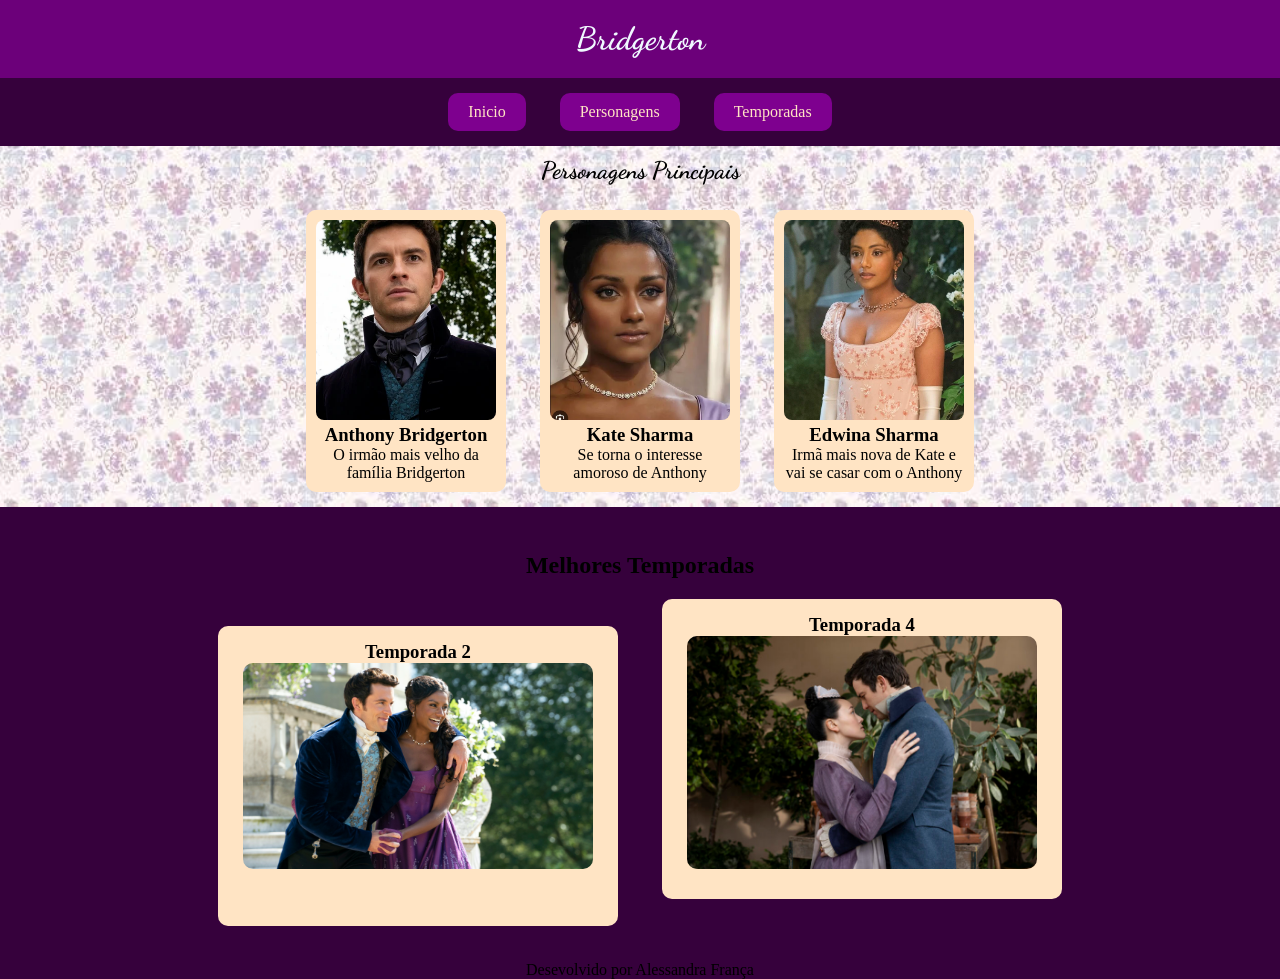
==== index.html @ 99e0672a "bridgerton" ====
<!DOCTYPE html>
<html lang="pt-br">
<head>
    <meta charset="UTF-8">
    <meta name="viewport" content="width=device-width, initial-scale=1.0">
    <link rel="stylesheet" href="./style.css">
    <title>Página Inicial</title>
</head>
<body>
    <header>
        <h1> Bridgerton </h1>
    </header>
    <nav>
        <a href="./index.html"> Inicio </a>
        <a href="#"> Personagens </a>
        <a href="#"> Temporadas </a>
    </nav>
    <main>
        <!--Conteudo Principal do meu site-->
        <section id="personagens"> <!--Seção de personagens-->
            <h2> Personagens Principais</h2>

            <article class="card"> <!--Anthony Bridgerton -->
                <img src="./imagens/Anthony_.webp" alt="um foto da personagem Anthony">
                <h3> Anthony Bridgerton </h3>
                <p> O irmão mais velho da família Bridgerton </p>
            </article>
            <article class="card"> <!--Kate Sharma-->
                <img src="./imagens/kate.webp" alt="um foto da personagem Kate">
                <h3> Kate Sharma </h3>
                <p>Se torna o interesse amoroso de Anthony </p>
            </article>
            <article class="card"> <!--Edwina Sharma-->
                <img src="./imagens/edwina.webp" alt="um foto da personagem Edwina">
                <h3> Edwina Sharma </h3>
                <p> Irmã mais nova de Kate e vai se casar com o Anthony</p>
            </article>
        </section>
        <section id="seção-temporadas"> <!--Conteudo segundario da minha pagina-->

            <h2>Melhores Temporadas</h2>

            <article class="temporadas"> 
                <h3> Temporada 2 </h3>
                <img src="./imagens/2_tempo.webp" alt="banner da temporada 2 da serie Bridgerton">
            </article>

            <article class="temporadas">
                <h3> Temporada 4 </h3>
                <img src="./imagens/4_temp.jpg" alt="banner da temporada 4 da serie Bridgerton">
            </article>

        </section>
    </main>

    <footer> <!--rodape da pagina-->
        <p> Desevolvido por Alessandra França</p>
    </footer>
</body>
</html>
---- style.css ----
/*fonte do titulo*/
@import url('https://fonts.googleapis.com/css2?family=Dancing+Script:wght@400..700&family=Oswald:wght@200..700&family=Playfair+Display:ital,wght@0,400..900;1,400..900&display=swap');

/*fonte do paragrafo*/
@import url('https://fonts.googleapis.com/css2?family=Dancing+Script:wght@400..700&family=Oswald:wght@200..700&family=Playfair+Display:ital,wght@0,400..900;1,400..900&family=Raleway:ital,wght@0,100..900;1,100..900&display=swap');

/* reset básico*/

*{
    box-sizing: border-box;
    margin: 0%;
    padding: 0%;
}

/*Alterando alinhamento do corpo da página*/

body{
    text-align: center;
    background-color: #36013C;
}

/*Alterando estilo da cabeçalho*/

header{
    color:aliceblue;
    padding: 20px;
    background-color: #6c007a;
    font-family: 'Dancing Script';
}

/*Alterando o estilo da navegação da pagina*/

nav a{
    text-decoration: none; /*ele tirar a decoração do meu texto*/
    color:bisque;
    display: inline-block; /* deixar os itens lado a lado*/
    margin: 15px;
    padding: 10px 20px;
    background-color:#7e008f;
    border-radius: 10px; /*arredondar as bordas*/

}

/*Alterando o estilo da navegação da pagina*/

nav a:hover{ /*muda o estilo do meu nav quando o mauze estiver encima*/
    background-color:bisque;
    color:#7e008f;
    font-size: 15px;
}

/*Alterando o tamanho me o estilo da imagem*/

.card { /* article dos personagens*/
    display: inline-block;
    width: 200px;
    margin: 15px;
    padding: 10px;
    background-color: bisque;
    border-radius: 10px; /* arredondar as bordas*/
    text-align: center;
}

/*Alterando o tamanho me o estilo da imagem*/

.card img{ /* article das imagem dos personagens*/
    width: 100%;
    height: 200px;
    border-radius: 8px;
    object-fit: cover; /*ajustar a imagem sem distorcer*/
}

#personagens{

    background-image: url(./imagens/banner.jfif);
    background-size: contain;
    background-repeat: repeat;
    background-position: 0%;

    /* Alterar o tamanho da imagem - background-size = cover, contain
    Não repedir a imagem varias vezes - background-repeat:no-repeat
    Mudar a posição da imagem - background-position */ 
}
#personagens h2{
    font-family: 'Dancing Script'; /*alterar a fonte do H2*/
    padding: 10px;
}
/*seção de temporadas*/
#seção-temporadas{
    margin-top: 30px;
    background-color:#36013C;
    padding: 15px;
}
.temporadas{
    display: inline-block; /*ativar o display para os cards */
    width: 400px;
    height: 300px;
    border-radius: 10px;
    padding-top: 20px;
    background-color: bisque ;
    margin: 20px;
    padding: 15px;

}
.temporadas img{
    width: 350px;
    border-radius: 10px;
}
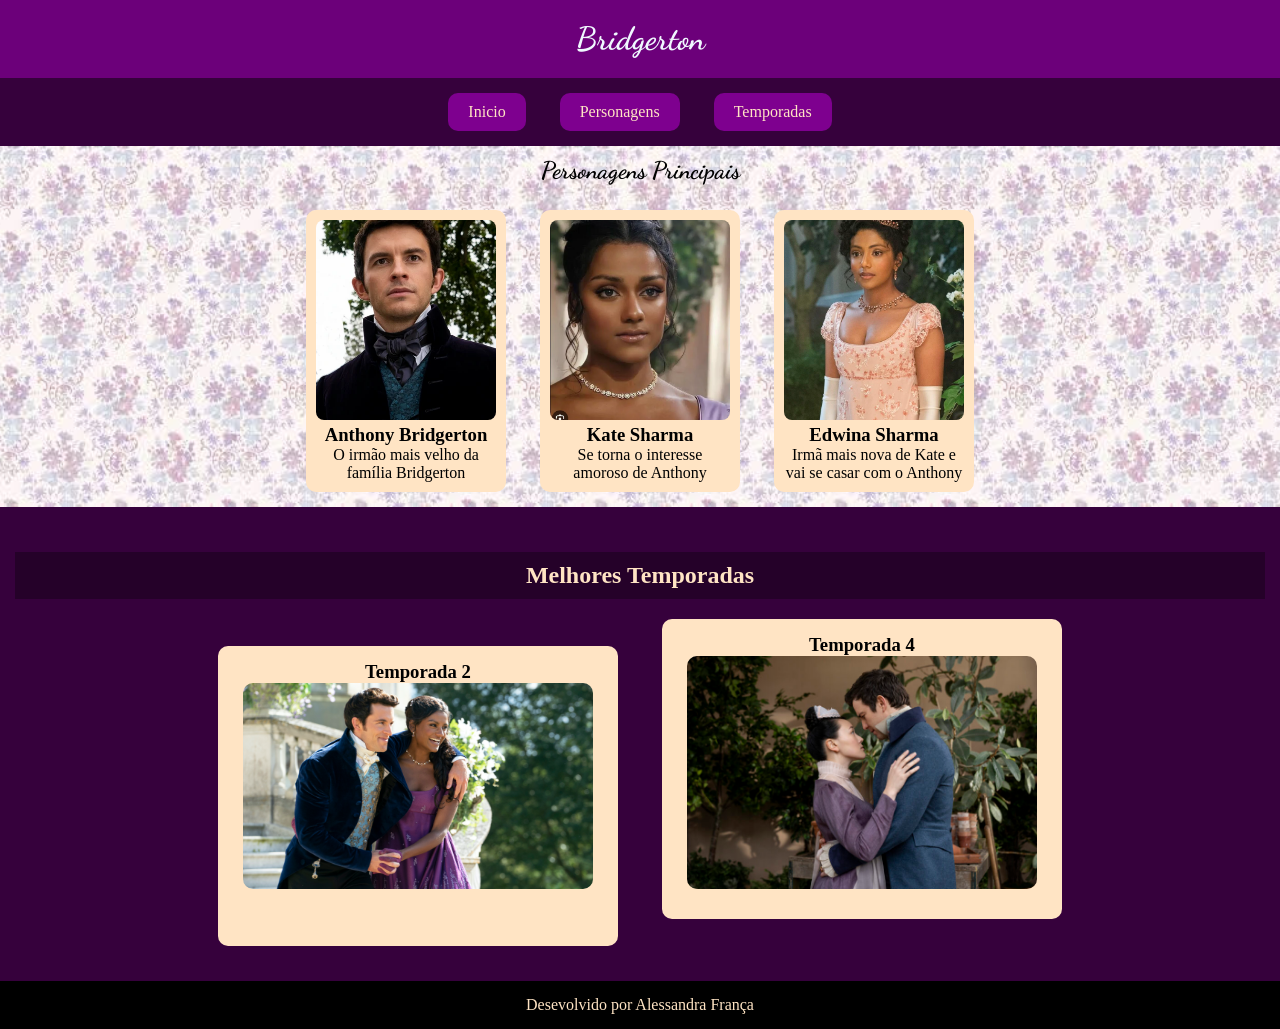
==== commit f1dc0359: "salve alteracao" ====
--- a/index.html
+++ b/index.html
@@ -4,6 +4,7 @@
     <meta charset="UTF-8">
     <meta name="viewport" content="width=device-width, initial-scale=1.0">
     <link rel="stylesheet" href="./style.css">
+    <link rel="shortcut icon" href="./imagens/favicon.webp" type="image/x-icon">
     <title>Página Inicial</title>
 </head>
 <body>
@@ -12,7 +13,7 @@
     </header>
     <nav>
         <a href="./index.html"> Inicio </a>
-        <a href="#"> Personagens </a>
+        <a href="./personagens.html"> Personagens </a>
         <a href="#"> Temporadas </a>
     </nav>
     <main>
--- a/style.css
+++ b/style.css
@@ -91,6 +91,13 @@
     background-color:#36013C;
     padding: 15px;
 }
+
+#seção-temporadas h2{
+    color:bisque;
+    background-color: #250129;
+    padding: 10px 20px;
+}
+
 .temporadas{
     display: inline-block; /*ativar o display para os cards */
     width: 400px;
@@ -105,4 +112,14 @@
 .temporadas img{
     width: 350px;
     border-radius: 10px;
+}
+
+footer{
+    background-color: black;
+    padding: 15px;
+}
+
+footer p{
+    color: bisque;
+    text-align:center;
 }
